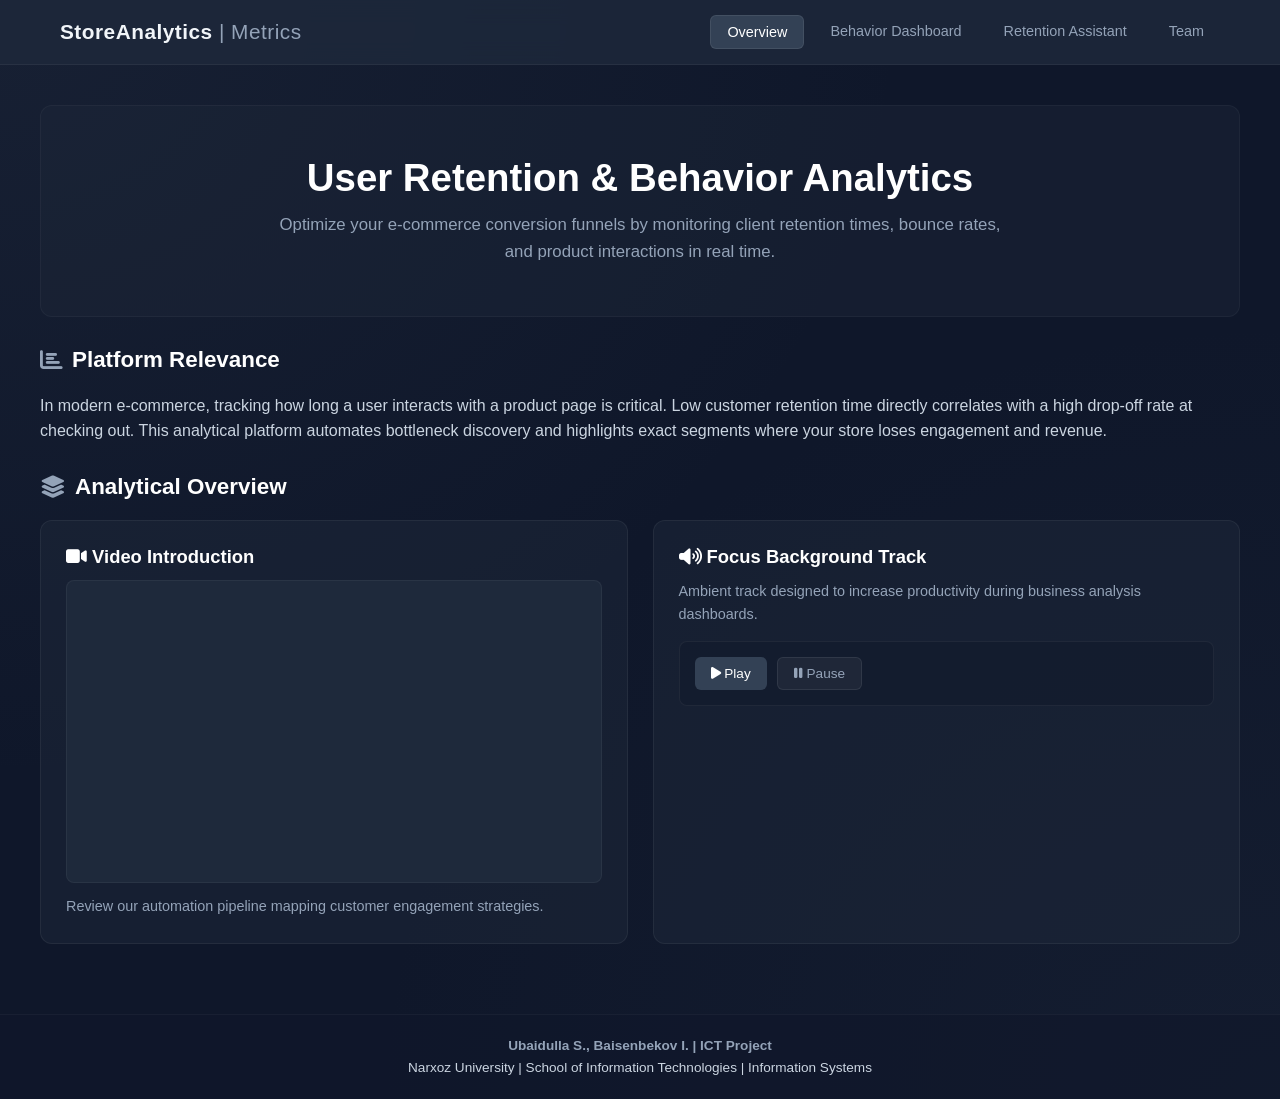
==== index.html @ 2b41cf11 "Add files via upload" ====
<!DOCTYPE html>
<html lang="en">
<head>
    <meta charset="UTF-8">
    <title>BehaviorAnalytics | Home</title>
    <link rel="stylesheet" href="style.css">
    <link rel="stylesheet" href="https://cdnjs.cloudflare.com/ajax/libs/font-awesome/6.5.1/css/all.min.css">
</head>
<body>

<header>
    <nav>
        <div class="logo">StoreAnalytics <span>| Metrics</span></div>
        <div class="menu">
            <a href="index.html" class="active">Overview</a>
            <a href="dashboard.html">Behavior Dashboard</a>
            <a href="bot.html">Retention Assistant</a>
            <a href="creators.html">Team</a>
        </div>
    </nav>
</header>

<main>
    <section class="hero">
        <h1>User Retention & Behavior Analytics</h1>
        <p>Optimize your e-commerce conversion funnels by monitoring client retention times, bounce rates, and product interactions in real time.</p>
    </section>

    <section class="analytics-intro">
        <h2><i class="fas fa-chart-bar"></i> Platform Relevance</h2>
        <p>In modern e-commerce, tracking how long a user interacts with a product page is critical. Low customer retention time directly correlates with a high drop-off rate at checking out. This analytical platform automates bottleneck discovery and highlights exact segments where your store loses engagement and revenue.</p>
    </section>

    <section class="media-section">
        <h2><i class="fas fa-layer-group"></i> Analytical Overview</h2>
        <div class="media-container">
            
            <div class="media-card" style="flex: 1; min-width: 300px;">
                <h3><i class="fas fa-video"></i> Video Introduction</h3>
                <div style="position: relative; padding-top: 56.25%; background: #1e293b; border-radius: 8px; overflow: hidden; border: 1px solid rgba(255,255,255,0.05);">
                    <iframe src="https://app.heygen.com/embeds/905e6ff8b50a4a7eb741b9b1f9a1cafd" style="position: absolute; top: 0; left: 0; width: 100%; height: 100%; border: none;" allow="fullscreen"></iframe>
                </div>
                <p style="margin-top:12px; font-size:0.9rem; color:#94a3b8;">Review our automation pipeline mapping customer engagement strategies.</p>
            </div>

            <div class="media-card" style="flex: 1; min-width: 300px;">
                <h3><i class="fas fa-volume-up"></i> Focus Background Track</h3>
                <p style="font-size:0.9rem; color:#94a3b8; margin-bottom: 15px;">Ambient track designed to increase productivity during business analysis dashboards.</p>
                <div style="background: rgba(15, 23, 42, 0.4); padding: 15px; border-radius: 8px; border: 1px solid rgba(255,255,255,0.05);">
                    <audio id="bgMusic" loop style="width: 100%; display: none;">
                        <source src="https://www.soundhelix.com/examples/mp3/SoundHelix-Song-1.mp3" type="audio/mpeg">
                    </audio>
                    <div style="display:flex; gap:10px;">
                        <button onclick="document.getElementById('bgMusic').play()" style="padding:8px 16px; background:#334155; color:#fff; border:none; border-radius:6px; cursor:pointer; font-size:0.85rem;"><i class="fas fa-play"></i> Play</button>
                        <button onclick="document.getElementById('bgMusic').pause()" style="padding:8px 16px; background:rgba(255,255,255,0.05); color:#94a3b8; border:1px solid rgba(255,255,255,0.08); border-radius:6px; cursor:pointer; font-size:0.85rem;"><i class="fas fa-pause"></i> Pause</button>
                    </div>
                </div>
            </div>

        </div>
    </section>
</main>

<footer>
    <div class="footer-content">
        <p><strong>Ubaidulla S., Baisenbekov I. | ICT Project</strong></p>
        <p>Narxoz University | School of Information Technologies | Information Systems</p>
    </div>
</footer>

</body>
</html>
---- style.css ----
/* ==========================================
   GENERAL SETTINGS & STRICT DARK THEME
   ========================================== */
* {
    margin: 0;
    padding: 0;
    box-sizing: border-box;
    font-family: 'Segoe UI', Roboto, Helvetica, Arial, sans-serif;
}

body {
    background: #0f172a; /* Deep Slate Navy */
    background-image: 
        radial-gradient(at 0% 0%, rgba(71, 85, 105, 0.15) 0px, transparent 50%),
        radial-gradient(at 100% 100%, rgba(51, 65, 85, 0.15) 0px, transparent 50%);
    color: #f1f5f9;
    min-height: 100vh;
    display: flex;
    flex-direction: column;
}

main {
    flex: 1;
    padding: 40px 20px;
}

/* ==========================================
   NAVIGATION (STRICT GLASSMORPHISM)
   ========================================== */
header {
    background: rgba(30, 41, 59, 0.85);
    backdrop-filter: blur(12px);
    -webkit-backdrop-filter: blur(12px);
    border-bottom: 1px solid rgba(255, 255, 255, 0.05);
    position: sticky;
    top: 0;
    z-index: 1000;
}

nav {
    max-width: 1200px;
    margin: 0 auto;
    padding: 15px 20px;
    display: flex;
    justify-content: space-between;
    align-items: center;
}

.logo {
    font-size: 1.3rem;
    font-weight: 700;
    color: #f1f5f9;
    letter-spacing: 0.5px;
}

.logo span {
    color: #94a3b8;
    font-weight: 400;
}

.menu {
    display: flex;
    gap: 10px;
}

.menu a {
    color: #94a3b8;
    text-decoration: none;
    font-size: 0.9rem;
    font-weight: 500;
    padding: 8px 16px;
    border-radius: 6px;
    transition: all 0.2s ease;
}

.menu a:hover {
    color: #fff;
    background: rgba(255, 255, 255, 0.03);
}

.menu a.active {
    color: #fff;
    background: #334155; /* Slate Gray */
    border: 1px solid rgba(255, 255, 255, 0.08);
}

/* ==========================================
   HERO SECTION
   ========================================== */
.hero {
    text-align: center;
    padding: 50px 20px;
    background: rgba(30, 41, 59, 0.4);
    border-radius: 12px;
    border: 1px solid rgba(255, 255, 255, 0.04);
    max-width: 1200px;
    margin: 0 auto 30px auto;
}

.hero h1 {
    font-size: 2.4rem;
    color: #ffffff;
    margin-bottom: 12px;
}

.hero p {
    color: #94a3b8;
    font-size: 1.05rem;
    max-width: 750px;
    margin: 0 auto;
}

/* ==========================================
   CONTENT BLOCKS & CARDS
   ========================================== */
.analytics-intro, .media-section {
    max-width: 1200px;
    margin: 0 auto 30px auto;
}

h2 {
    font-size: 1.4rem;
    margin-bottom: 20px;
    color: #fff;
    display: flex;
    align-items: center;
    gap: 10px;
}

h2 i {
    color: #94a3b8;
}

p {
    line-height: 1.6;
    color: #cbd5e1;
}

.media-container, .grid-container {
    display: flex;
    gap: 25px;
    flex-wrap: wrap;
    margin-top: 20px;
}

.media-card, .card {
    background: rgba(30, 41, 59, 0.5);
    border: 1px solid rgba(255, 255, 255, 0.06);
    border-radius: 12px;
    padding: 25px;
    transition: transform 0.2s ease, border-color 0.2s ease;
}

.media-card:hover, .card:hover {
    transform: translateY(-2px);
    border-color: rgba(255, 255, 255, 0.12);
}

.media-card h3, .card h3 {
    font-size: 1.15rem;
    margin-bottom: 12px;
    color: #fff;
}

/* ==========================================
   FOOTER STYLE
   ========================================== */
footer {
    background: rgba(15, 23, 42, 0.6);
    border-top: 1px solid rgba(255, 255, 255, 0.04);
    padding: 20px;
    margin-top: auto;
    font-size: 0.85rem;
    color: #64748b;
    text-align: center;
}

footer strong {
    color: #94a3b8;
}
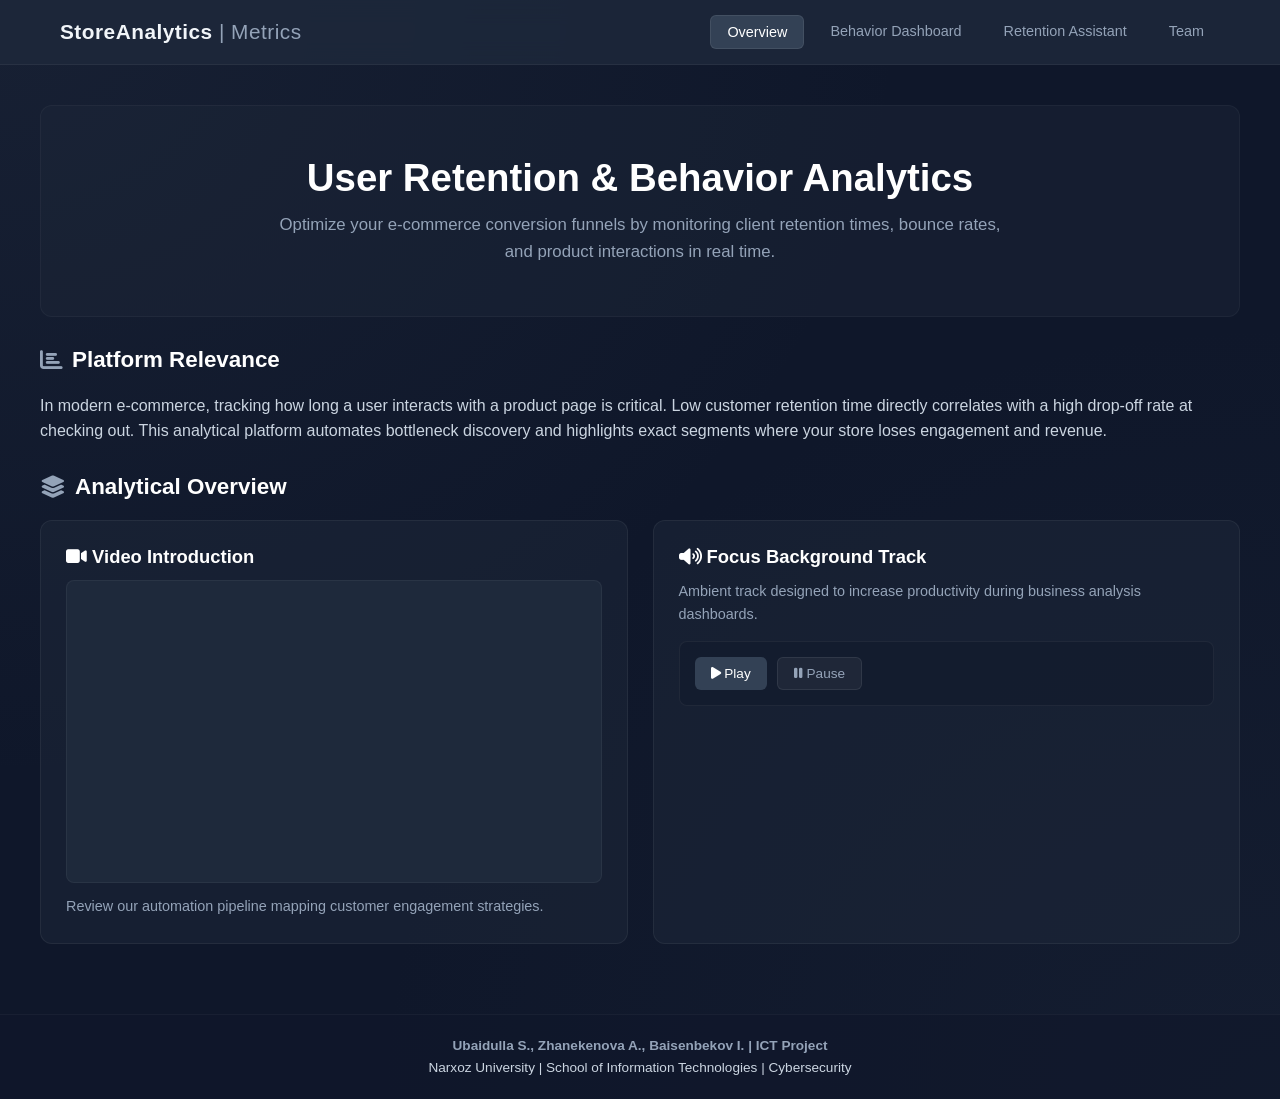
==== commit 94857742: "Update index.html" ====
--- a/index.html
+++ b/index.html
@@ -38,7 +38,7 @@
             <div class="media-card" style="flex: 1; min-width: 300px;">
                 <h3><i class="fas fa-video"></i> Video Introduction</h3>
                 <div style="position: relative; padding-top: 56.25%; background: #1e293b; border-radius: 8px; overflow: hidden; border: 1px solid rgba(255,255,255,0.05);">
-                    <iframe src="https://app.heygen.com/embeds/905e6ff8b50a4a7eb741b9b1f9a1cafd" style="position: absolute; top: 0; left: 0; width: 100%; height: 100%; border: none;" allow="fullscreen"></iframe>
+                    <iframe src="https://app.heygen.com/videos/avatar-iv-video-a1a2bc06c6c04cd98c9b66f59b201273" style="position: absolute; top: 0; left: 0; width: 100%; height: 100%; border: none;" allow="fullscreen"></iframe>
                 </div>
                 <p style="margin-top:12px; font-size:0.9rem; color:#94a3b8;">Review our automation pipeline mapping customer engagement strategies.</p>
             </div>
@@ -63,10 +63,10 @@
 
 <footer>
     <div class="footer-content">
-        <p><strong>Ubaidulla S., Baisenbekov I. | ICT Project</strong></p>
-        <p>Narxoz University | School of Information Technologies | Information Systems</p>
+        <p><strong>Ubaidulla S., Zhanekenova A., Baisenbekov I. | ICT Project</strong></p>
+        <p>Narxoz University | School of Information Technologies | Cybersecurity</p>
     </div>
 </footer>
 
 </body>
-</html>+</html>
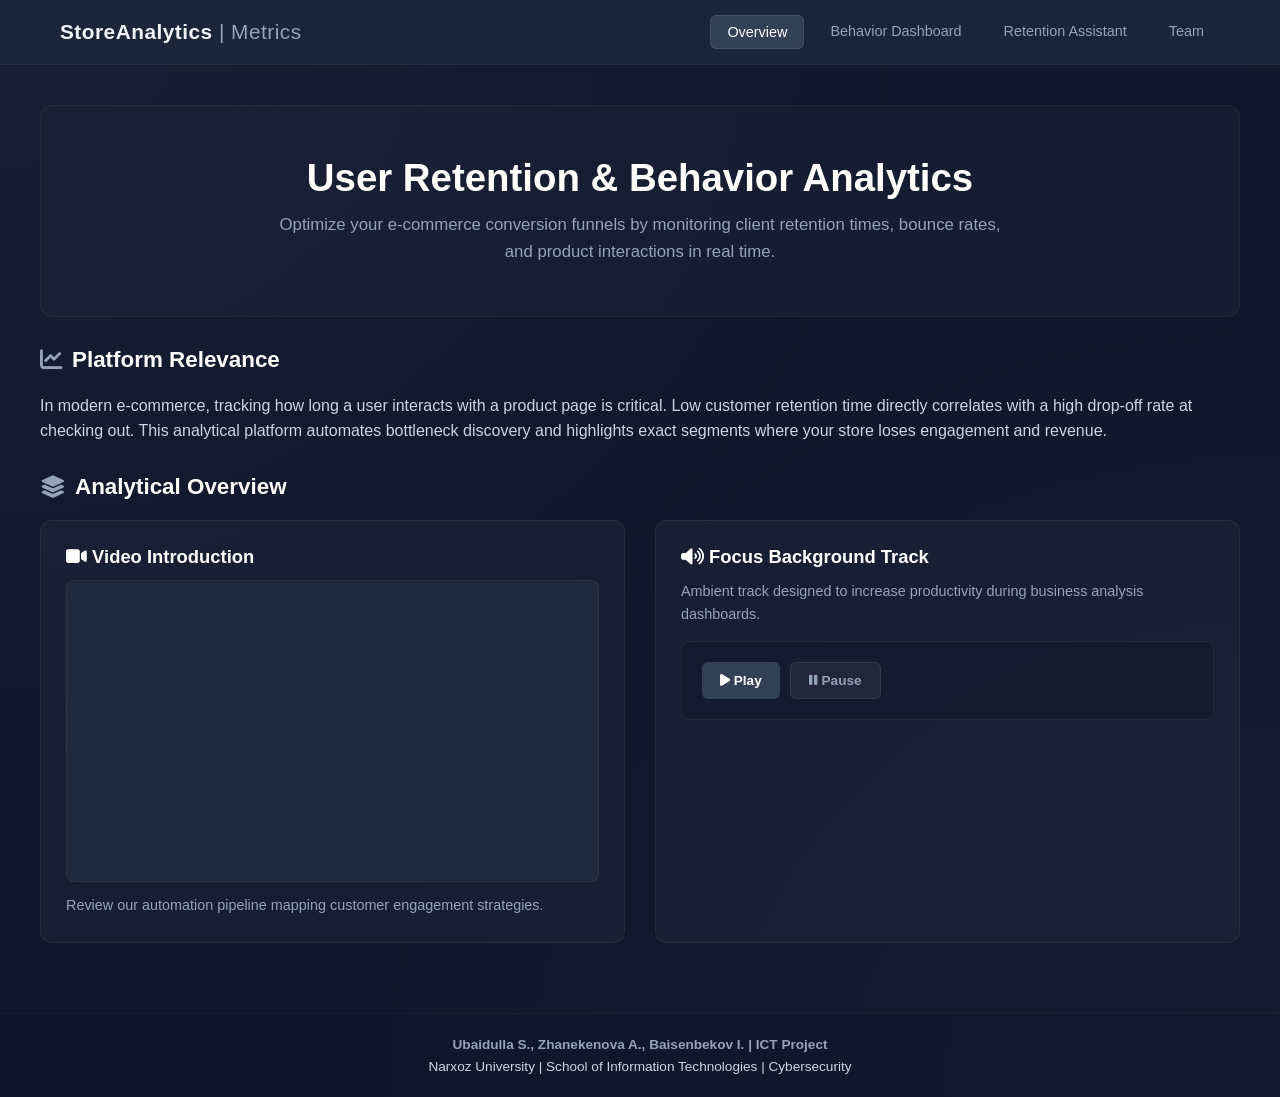
==== commit e4e65031: "Update index.html" ====
--- a/index.html
+++ b/index.html
@@ -27,34 +27,46 @@
     </section>
 
     <section class="analytics-intro">
-        <h2><i class="fas fa-chart-bar"></i> Platform Relevance</h2>
+        <h2><i class="fas fa-chart-line"></i> Platform Relevance</h2>
         <p>In modern e-commerce, tracking how long a user interacts with a product page is critical. Low customer retention time directly correlates with a high drop-off rate at checking out. This analytical platform automates bottleneck discovery and highlights exact segments where your store loses engagement and revenue.</p>
     </section>
 
     <section class="media-section">
         <h2><i class="fas fa-layer-group"></i> Analytical Overview</h2>
-        <div class="media-container">
+        <div class="media-container" style="display: flex; gap: 30px; flex-wrap: wrap; margin-top: 20px;">
             
             <div class="media-card" style="flex: 1; min-width: 300px;">
                 <h3><i class="fas fa-video"></i> Video Introduction</h3>
                 <div style="position: relative; padding-top: 56.25%; background: #1e293b; border-radius: 8px; overflow: hidden; border: 1px solid rgba(255,255,255,0.05);">
-                    <iframe src="https://app.heygen.com/videos/avatar-iv-video-a1a2bc06c6c04cd98c9b66f59b201273" style="position: absolute; top: 0; left: 0; width: 100%; height: 100%; border: none;" allow="fullscreen"></iframe>
+                    <iframe 
+                        width="560" 
+                        height="315" 
+                        src="https://app.heygen.com/embeds/a1a2bc06c6c04cd98c9b66f59b201273" 
+                        title="Avatar IV Video" 
+                        frameborder="0" 
+                        allow="encrypted-media; fullscreen;" 
+                        style="position: absolute; top: 0; left: 0; width: 100%; height: 100%; border: none;"
+                        allowfullscreen>
+                    </iframe>
                 </div>
                 <p style="margin-top:12px; font-size:0.9rem; color:#94a3b8;">Review our automation pipeline mapping customer engagement strategies.</p>
             </div>
 
-            <div class="media-card" style="flex: 1; min-width: 300px;">
-                <h3><i class="fas fa-volume-up"></i> Focus Background Track</h3>
-                <p style="font-size:0.9rem; color:#94a3b8; margin-bottom: 15px;">Ambient track designed to increase productivity during business analysis dashboards.</p>
-                <div style="background: rgba(15, 23, 42, 0.4); padding: 15px; border-radius: 8px; border: 1px solid rgba(255,255,255,0.05);">
-                    <audio id="bgMusic" loop style="width: 100%; display: none;">
-                        <source src="https://www.soundhelix.com/examples/mp3/SoundHelix-Song-1.mp3" type="audio/mpeg">
-                    </audio>
-                    <div style="display:flex; gap:10px;">
-                        <button onclick="document.getElementById('bgMusic').play()" style="padding:8px 16px; background:#334155; color:#fff; border:none; border-radius:6px; cursor:pointer; font-size:0.85rem;"><i class="fas fa-play"></i> Play</button>
-                        <button onclick="document.getElementById('bgMusic').pause()" style="padding:8px 16px; background:rgba(255,255,255,0.05); color:#94a3b8; border:1px solid rgba(255,255,255,0.08); border-radius:6px; cursor:pointer; font-size:0.85rem;"><i class="fas fa-pause"></i> Pause</button>
+            <div class="media-card" style="flex: 1; min-width: 300px; display: flex; flex-direction: column; justify-content: space-between;">
+                <div>
+                    <h3><i class="fas fa-volume-up"></i> Focus Background Track</h3>
+                    <p style="font-size:0.9rem; color:#94a3b8; margin-bottom: 15px;">Ambient track designed to increase productivity during business analysis dashboards.</p>
+                    <div style="background: rgba(15, 23, 42, 0.4); padding: 20px; border-radius: 8px; border: 1px solid rgba(255,255,255,0.05);">
+                        <audio id="bgMusic" loop style="width: 100%; display: none;">
+                            <source src="https://www.soundhelix.com/examples/mp3/SoundHelix-Song-1.mp3" type="audio/mpeg">
+                        </audio>
+                        <div style="display:flex; gap:10px;">
+                            <button onclick="document.getElementById('bgMusic').play()" style="padding:10px 18px; background:#334155; color:#fff; border:none; border-radius:6px; cursor:pointer; font-size:0.85rem; font-weight: 600;"><i class="fas fa-play"></i> Play</button>
+                            <button onclick="document.getElementById('bgMusic').pause()" style="padding:10px 18px; background:rgba(255,255,255,0.05); color:#94a3b8; border:1px solid rgba(255,255,255,0.08); border-radius:6px; cursor:pointer; font-size:0.85rem; font-weight: 600;"><i class="fas fa-pause"></i> Pause</button>
+                        </div>
                     </div>
                 </div>
+                <div style="height: 10px;"></div>
             </div>
 
         </div>
